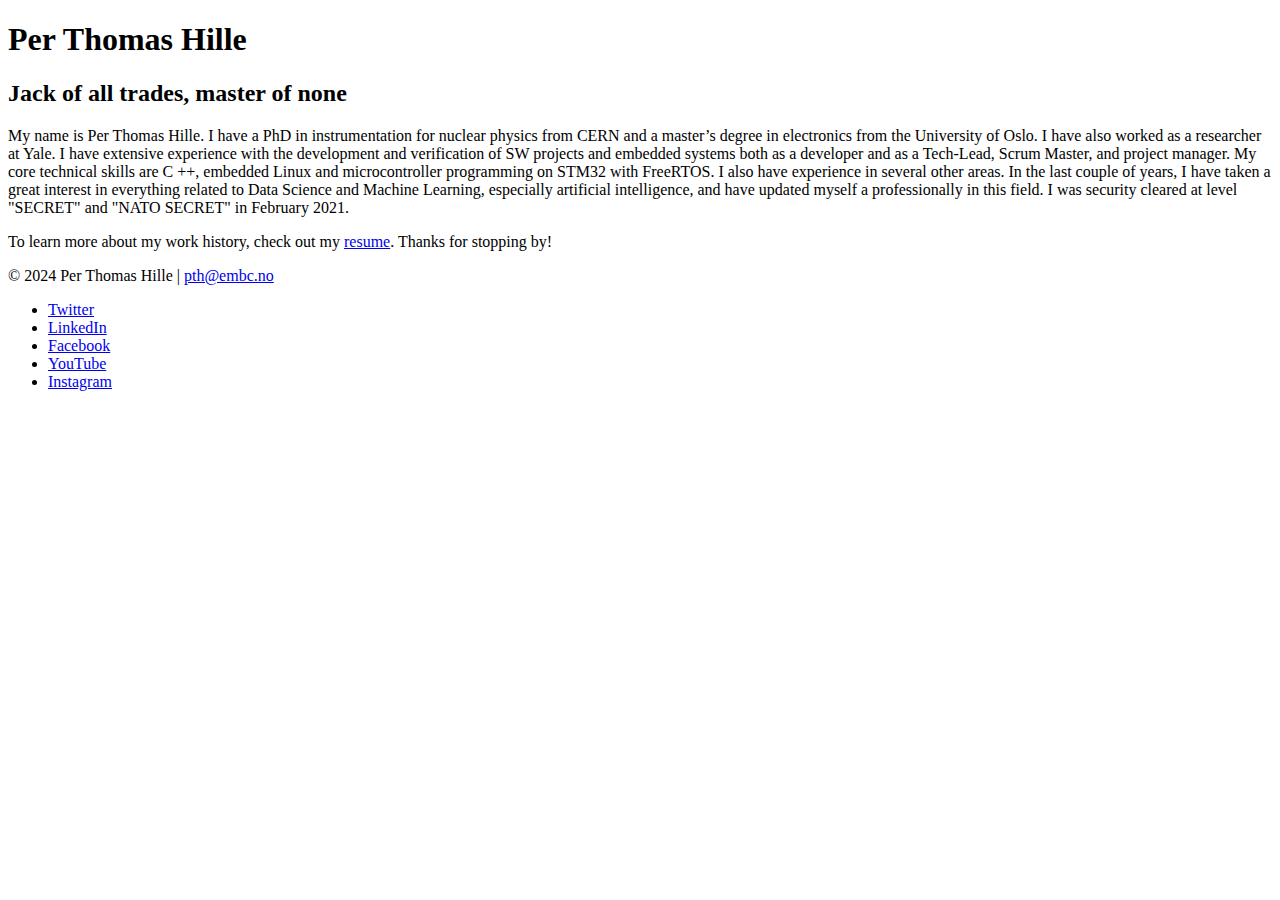
==== index.html @ 5a281286 "initial commit" ====
<!DOCTYPE html>
<html lang="en">
  <head>
    <meta charset="UTF-8">
    <meta name="viewport" content="width=device-width, initial-scale=1">
    <title>Resume | Per Thomas Hille, PhD | Tech lead and polygot</title>
  </head>
  <body>
    <!-- //  INTRO  // -->
    <header>
      <!-- Start content edits below this line. -->
      <h1>Per Thomas Hille</h1>
      <h2>Jack of all trades, master of none</h2>

      <!-- End content edits here. -->
    </header>

    <!-- //  ABOUT ME  // -->
    <main>
      <!-- Start content edits below this line. -->
      <p>
        My name is Per Thomas Hille. I have a PhD in instrumentation for nuclear physics from CERN and a master’s degree in electronics from the University of Oslo. I have also worked as a researcher at Yale. I have extensive experience with the development and verification of SW projects and embedded systems both as a developer and as a Tech-Lead, Scrum Master, and project manager.
        My core technical skills are C ++, embedded Linux and microcontroller programming on STM32 with FreeRTOS. I also have experience in several other areas.
        In the last couple of years, I have taken a great interest in everything related to Data Science and Machine Learning, especially artificial intelligence, and have updated myself a professionally in this field.
        I was security cleared at level "SECRET" and "NATO SECRET" in February 2021.
      </p>
      <p>To learn more about my work history, check out my <a href="resume.html"> resume</a>. Thanks for stopping by!</p>

      <!-- End content edits here. -->
    </main>

    <!-- //  FOOTER INFO, SOCIAL MEDIA  // -->
    <footer>
      <!-- Start content edits below this line. -->
      <p>© 2024 Per Thomas Hille | <a href="mailto:pth@embc.no">pth@embc.no</a></p>

      <!-- Add or remove any networks. -->
      <ul>
        <li>
          <a href="#" target="_blank">Twitter</a>
        </li>
        <li>
          <a href="#" target="_blank">LinkedIn</a>
        </li>
        <li>
          <a href="#" target="_blank">Facebook</a>
        </li>
        <li>
          <a href="#" target="_blank">YouTube</a>
        </li>
        <li>
          <a href="#" target="_blank">Instagram</a>
        </li>
      </ul>
      <!-- End content edits here. -->
    </footer>
  </body>
</html>
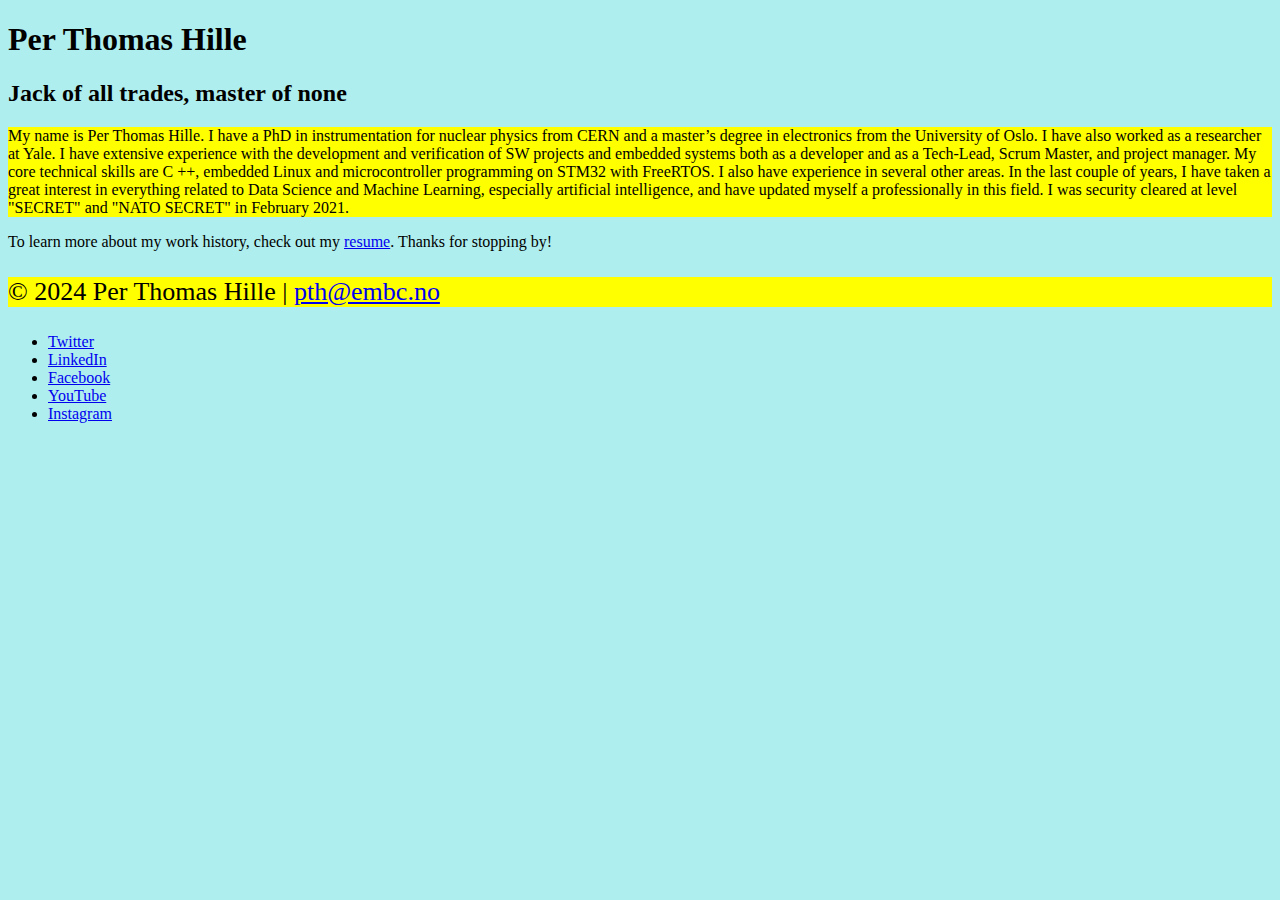
==== commit 8b74e477: "experimenting with css" ====
--- a/index.html
+++ b/index.html
@@ -4,6 +4,7 @@
     <meta charset="UTF-8">
     <meta name="viewport" content="width=device-width, initial-scale=1">
     <title>Resume | Per Thomas Hille, PhD | Tech lead and polygot</title>
+    <link rel="stylesheet" href="css/styles.css">
   </head>
   <body>
     <!-- //  INTRO  // -->
@@ -18,7 +19,7 @@
     <!-- //  ABOUT ME  // -->
     <main>
       <!-- Start content edits below this line. -->
-      <p>
+      <p id="highlight">
         My name is Per Thomas Hille. I have a PhD in instrumentation for nuclear physics from CERN and a master’s degree in electronics from the University of Oslo. I have also worked as a researcher at Yale. I have extensive experience with the development and verification of SW projects and embedded systems both as a developer and as a Tech-Lead, Scrum Master, and project manager.
         My core technical skills are C ++, embedded Linux and microcontroller programming on STM32 with FreeRTOS. I also have experience in several other areas.
         In the last couple of years, I have taken a great interest in everything related to Data Science and Machine Learning, especially artificial intelligence, and have updated myself a professionally in this field.
@@ -32,7 +33,7 @@
     <!-- //  FOOTER INFO, SOCIAL MEDIA  // -->
     <footer>
       <!-- Start content edits below this line. -->
-      <p>© 2024 Per Thomas Hille | <a href="mailto:pth@embc.no">pth@embc.no</a></p>
+      <p class="large-text" id="highlight">© 2024 Per Thomas Hille | <a href="mailto:pth@embc.no">pth@embc.no</a></p>
 
       <!-- Add or remove any networks. -->
       <ul>
--- a/css/styles.css
+++ b/css/styles.css
@@ -0,0 +1,13 @@
+body {
+    background: paleturquoise;
+}
+
+#highlight
+{
+    background: yellow;
+}
+
+.large-text {
+    font-size: 26px;
+
+}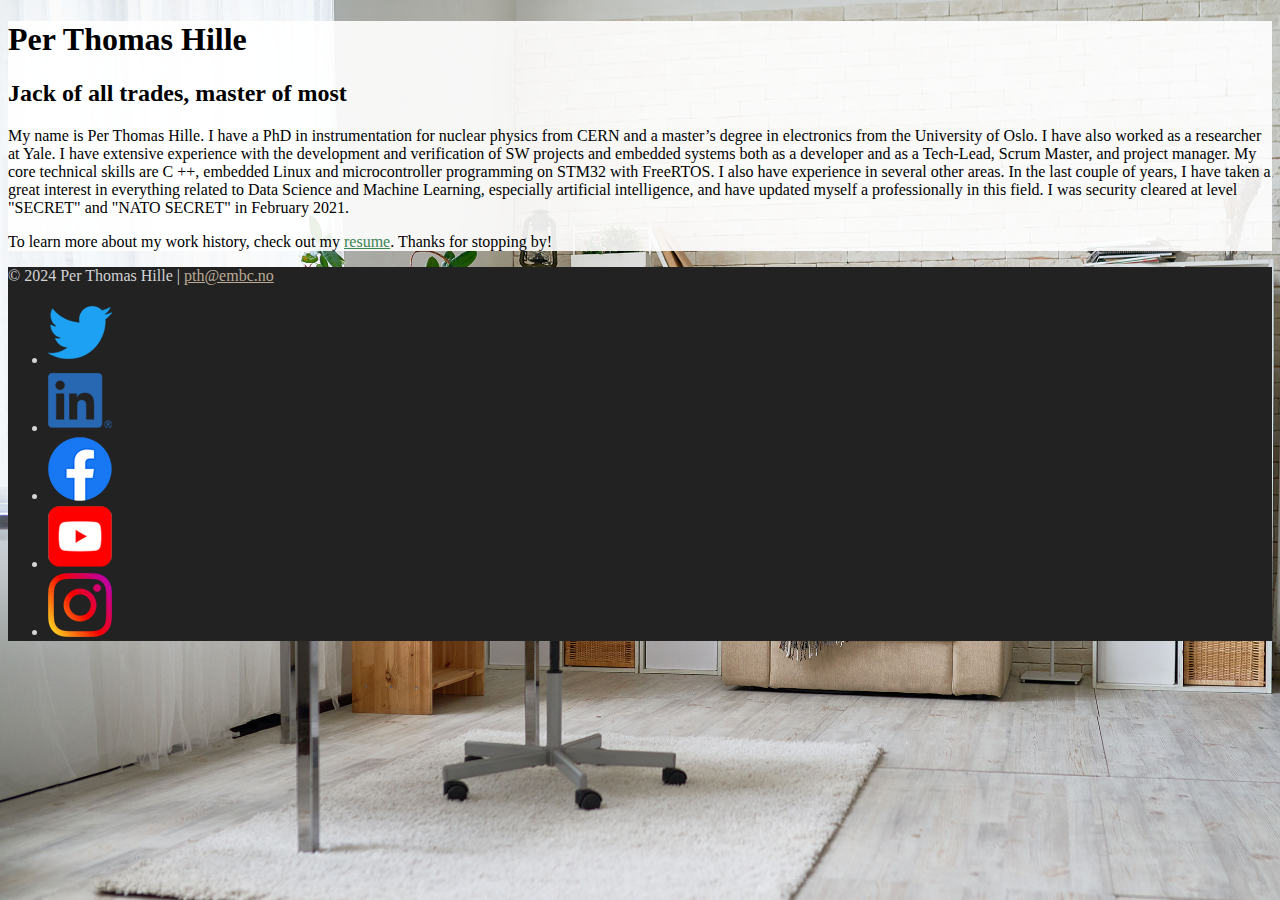
==== commit a655f1bb: "learning css" ====
--- a/index.html
+++ b/index.html
@@ -1,59 +1,65 @@
 <!DOCTYPE html>
 <html lang="en">
+ 
   <head>
     <meta charset="UTF-8">
     <meta name="viewport" content="width=device-width, initial-scale=1">
     <title>Resume | Per Thomas Hille, PhD | Tech lead and polygot</title>
     <link rel="stylesheet" href="css/styles.css">
   </head>
-  <body>
+  <body class="home">
     <!-- //  INTRO  // -->
-    <header>
-      <!-- Start content edits below this line. -->
-      <h1>Per Thomas Hille</h1>
-      <h2>Jack of all trades, master of none</h2>
+      <div class="content-wrapper">
+        <header>
+        <!-- Start content edits below this line. -->
+        <h1>Per Thomas Hille</h1>
+        <h2>Jack of all trades, master of most</h2>
 
-      <!-- End content edits here. -->
-    </header>
+        <!-- End content edits here. -->
+        </header>
+      <!-- //  ABOUT ME  // -->
+        <main>
+        <p>
+          My name is Per Thomas Hille. I have a PhD in instrumentation for nuclear physics from CERN and a master’s degree in electronics from the University of Oslo. I have also worked as a researcher at Yale. I have extensive experience with the development and verification of SW projects and embedded systems both as a developer and as a Tech-Lead, Scrum Master, and project manager.
+          My core technical skills are C ++, embedded Linux and microcontroller programming on STM32 with FreeRTOS. I also have experience in several other areas.
+          In the last couple of years, I have taken a great interest in everything related to Data Science and Machine Learning, especially artificial intelligence, and have updated myself a professionally in this field.
+          I was security cleared at level "SECRET" and "NATO SECRET" in February 2021.
+        </p>
+        <p>To learn more about my work history, check out my <a href="resume.html"> resume</a>. Thanks for stopping by!</p>
 
-    <!-- //  ABOUT ME  // -->
-    <main>
-      <!-- Start content edits below this line. -->
-      <p id="highlight">
-        My name is Per Thomas Hille. I have a PhD in instrumentation for nuclear physics from CERN and a master’s degree in electronics from the University of Oslo. I have also worked as a researcher at Yale. I have extensive experience with the development and verification of SW projects and embedded systems both as a developer and as a Tech-Lead, Scrum Master, and project manager.
-        My core technical skills are C ++, embedded Linux and microcontroller programming on STM32 with FreeRTOS. I also have experience in several other areas.
-        In the last couple of years, I have taken a great interest in everything related to Data Science and Machine Learning, especially artificial intelligence, and have updated myself a professionally in this field.
-        I was security cleared at level "SECRET" and "NATO SECRET" in February 2021.
-      </p>
-      <p>To learn more about my work history, check out my <a href="resume.html"> resume</a>. Thanks for stopping by!</p>
-
-      <!-- End content edits here. -->
-    </main>
-
+        <!-- End content edits here. -->
+        </main>
+      </div>
     <!-- //  FOOTER INFO, SOCIAL MEDIA  // -->
+   
+    <div w3-include-html="footer.html"></div> 
     <footer>
       <!-- Start content edits below this line. -->
-      <p class="large-text" id="highlight">© 2024 Per Thomas Hille | <a href="mailto:pth@embc.no">pth@embc.no</a></p>
+      <p>© 2024 Per Thomas Hille | <a href="mailto:pth@embc.no">pth@embc.no</a></p>
 
       <!-- Add or remove any networks. -->
       <ul>
         <li>
-          <a href="#" target="_blank">Twitter</a>
+          <a href="https://x.com/PerThomasHille" target="_blank"><img src="images/icon-logo-twitter.png" alt="my X account"></a>
         </li>
         <li>
-          <a href="#" target="_blank">LinkedIn</a>
+          <a href="https://www.linkedin.com/in/per-thomas-hille-phd-28767b11/" target="_blank">
+            <img src="images/icon-logo-linkedin.png" alt="my LinkedIn account"></a>
         </li>
         <li>
-          <a href="#" target="_blank">Facebook</a>
+          <a href="https://www.facebook.com/per.t.hille/" target="_blank">
+            <img src="images/icon-logo-facebook.png" alt="my facebook account"></a>
         </li>
         <li>
-          <a href="#" target="_blank">YouTube</a>
+          <a href="https://www.youtube.com/" target="_blank">
+            <img src= "images/icon-logo-youtube.png" alt="my youtube account"> </a>
         </li>
         <li>
-          <a href="#" target="_blank">Instagram</a>
+          <a href="https://www.instagram.com/perthomashille/" target="_blank">
+            <img src="images/icon-logo-instagram.png" alt="my instagram account"></a>
         </li>
       </ul>
-      <!-- End content edits here. -->
-    </footer>
+
   </body>
-</html>+
+  </html>--- a/css/styles.css
+++ b/css/styles.css
@@ -1,6 +1,34 @@
+/* GLOBAL STYLES
+--------------------------- */
 body {
-    background: paleturquoise;
+    /* background: paleturquoise; */
+    background: #f6f6f6;   
 }
+
+/* links */
+a 
+{
+    color: #3c8453;
+}
+
+
+a:hover
+{
+    color: #bcaa96;
+    text-decoration: none;
+}
+
+footer a 
+{
+    color: #bcaa96;
+
+}
+
+footer a:hover
+{
+    color: #3c8453;
+}
+
 
 #highlight
 {
@@ -10,4 +38,34 @@
 .large-text {
     font-size: 26px;
 
+}
+
+
+.btn
+{
+    background: #3c8453;
+    color: #f6f6f6;
+    text-decoration: none;
+}
+
+
+/* HOME
+-------------------------; */
+.home 
+{
+    background: url(../images/bg-home-office-studio.jpg) no-repeat;
+    background-size: cover;
+}
+
+.home .content-wrapper {
+    background: rgb(255 255 255 /0.9);
+
+}
+
+/* FOOTER 
+--------------------- */
+footer
+{
+    background: #222;
+    color: #d3d4d6;
 }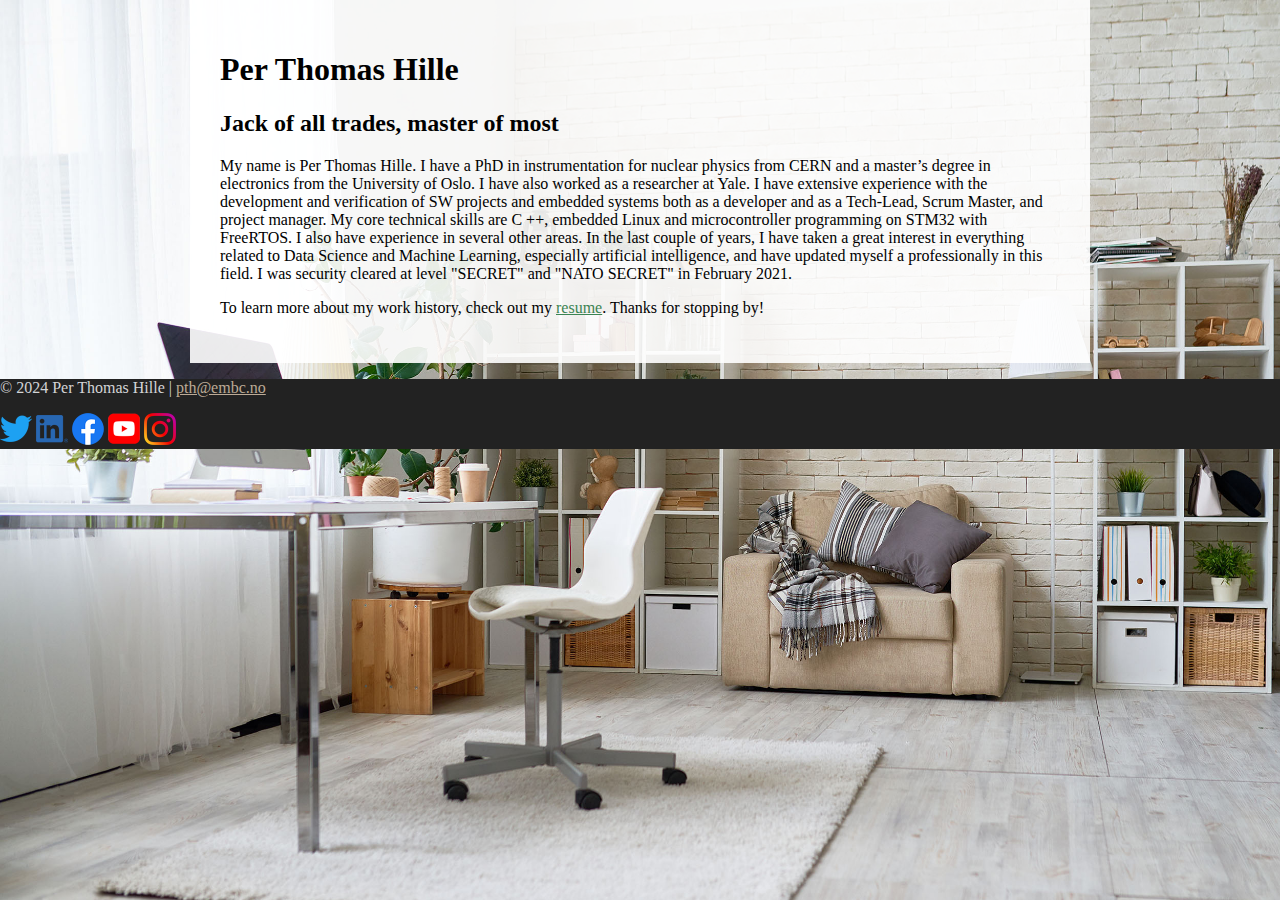
==== commit fd710645: "learning css" ====
--- a/index.html
+++ b/index.html
@@ -18,7 +18,7 @@
         <!-- End content edits here. -->
         </header>
       <!-- //  ABOUT ME  // -->
-        <main>
+        <main class=>
         <p>
           My name is Per Thomas Hille. I have a PhD in instrumentation for nuclear physics from CERN and a master’s degree in electronics from the University of Oslo. I have also worked as a researcher at Yale. I have extensive experience with the development and verification of SW projects and embedded systems both as a developer and as a Tech-Lead, Scrum Master, and project manager.
           My core technical skills are C ++, embedded Linux and microcontroller programming on STM32 with FreeRTOS. I also have experience in several other areas.
@@ -38,7 +38,7 @@
       <p>© 2024 Per Thomas Hille | <a href="mailto:pth@embc.no">pth@embc.no</a></p>
 
       <!-- Add or remove any networks. -->
-      <ul>
+      <ul class="socials">
         <li>
           <a href="https://x.com/PerThomasHille" target="_blank"><img src="images/icon-logo-twitter.png" alt="my X account"></a>
         </li>
--- a/css/styles.css
+++ b/css/styles.css
@@ -1,8 +1,25 @@
 /* GLOBAL STYLES
 --------------------------- */
+html 
+{
+    box-sizing: border-box;
+
+}
+
+*, *::before, *::after
+{
+    box-sizing: inherit;
+}
+
+html, body 
+{
+    height: 100;
+}
+
 body {
     /* background: paleturquoise; */
-    background: #f6f6f6;   
+    background: #f6f6f6;
+    margin: 0;   
 }
 
 /* links */
@@ -48,6 +65,13 @@
     text-decoration: none;
 }
 
+.content-wrapper
+{
+     margin: 0 auto;
+     padding: 30px;
+     max-width: 900px;
+
+}
 
 /* HOME
 -------------------------; */
@@ -68,4 +92,35 @@
 {
     background: #222;
     color: #d3d4d6;
-}+}
+
+
+.socials
+{
+    list-style-type: none;
+    padding: 0;
+}
+
+.socials li
+{
+    display: inline-block;
+}
+
+.socials img
+{
+    width: 32px;
+
+}
+
+/* RESUME
+--------------------- */
+
+.resume header::before
+{
+    background: url(../images/bg-home-office-studio.jpg) center;
+    background-size: cover;
+    content: "";
+    display: block;
+    height: 375px;
+}
+
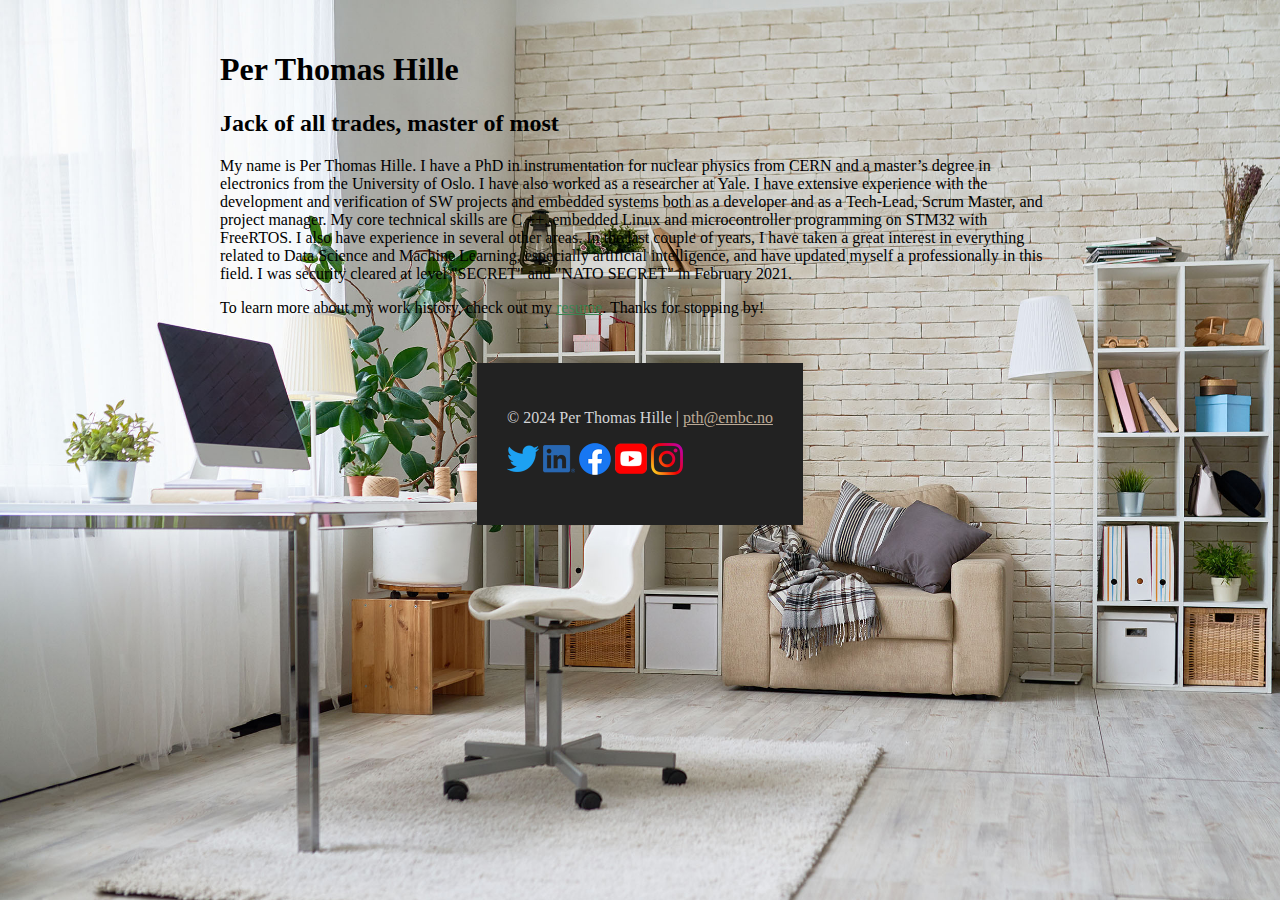
==== commit be433ef1: "learning css" ====
--- a/index.html
+++ b/index.html
@@ -31,9 +31,7 @@
         </main>
       </div>
     <!-- //  FOOTER INFO, SOCIAL MEDIA  // -->
-   
-    <div w3-include-html="footer.html"></div> 
-    <footer>
+    <footer class="content-wrapper">
       <!-- Start content edits below this line. -->
       <p>© 2024 Per Thomas Hille | <a href="mailto:pth@embc.no">pth@embc.no</a></p>
 
@@ -59,7 +57,6 @@
             <img src="images/icon-logo-instagram.png" alt="my instagram account"></a>
         </li>
       </ul>
-
+    </footer>
   </body>
-
   </html>--- a/css/styles.css
+++ b/css/styles.css
@@ -75,16 +75,23 @@
 
 /* HOME
 -------------------------; */
-.home 
-{
+.home {
     background: url(../images/bg-home-office-studio.jpg) no-repeat;
     background-size: cover;
+    display: flex;
+    flex-direction: column;
 }
 
 .home .content-wrapper {
-    background: rgb(255 255 255 /0.9);
+    flex: 1 0 auto;
+}
 
+
+.content-bg {
+    background: rgb(255 255 255 / 0.9);
+    padding: 30px;
 }
+
 
 /* FOOTER 
 --------------------- */
@@ -124,3 +131,38 @@
     height: 375px;
 }
 
+.resume-section 
+{
+    margin-bottom: 50px;
+
+}
+
+.resume-section h2
+{
+    border-bottom: 2px dashed #d3d4d6;
+}
+
+
+.download-link 
+{
+    position:fixed;
+    top: 5px;
+    left: 5px;
+}
+
+
+/* PROFILE
+--------------------  */
+.project-item 
+{
+    display: flow-root;
+    margin: 30px 0;
+}
+
+.project-item img
+{
+    width: 300px;
+    float: left;
+    margin-right: 20px;
+
+}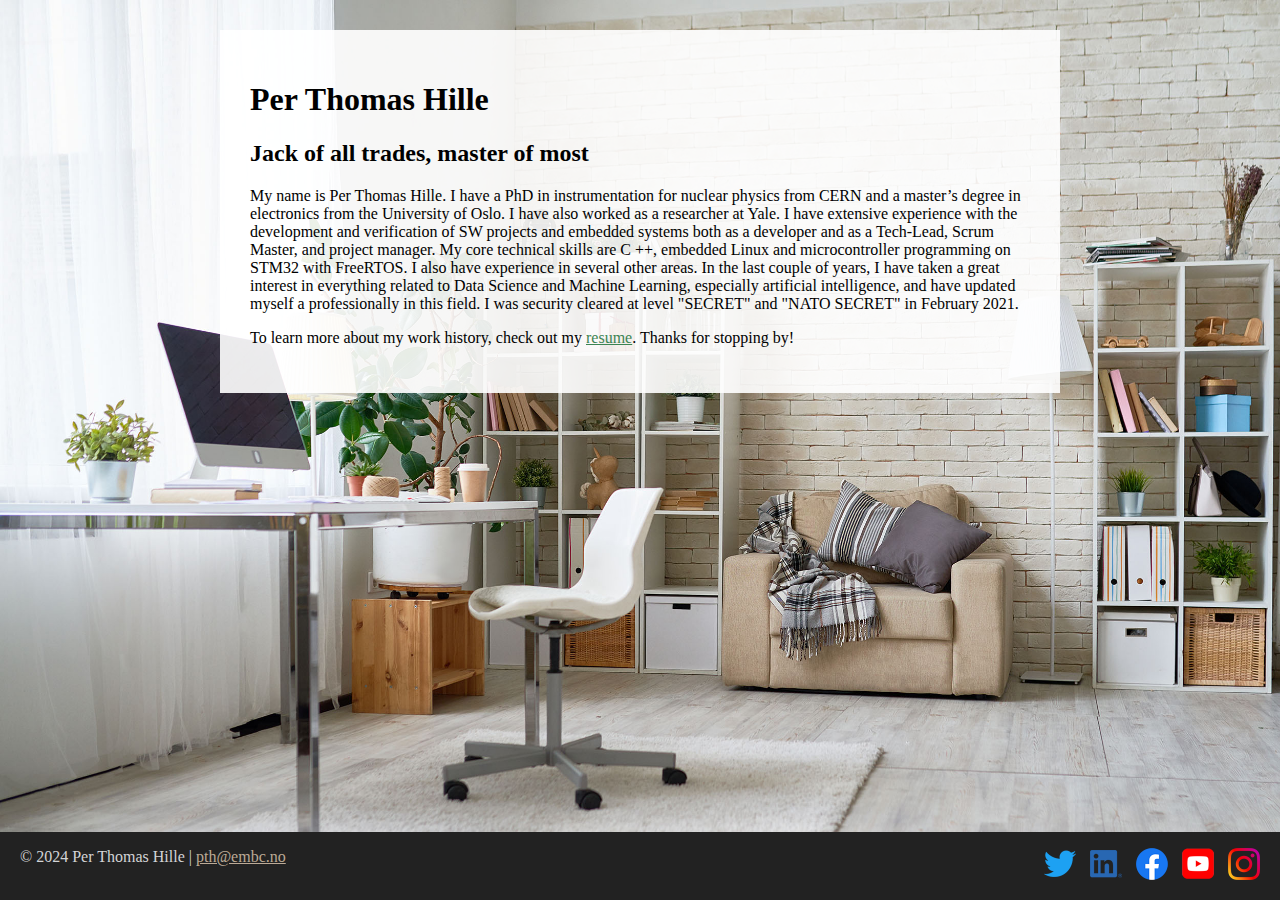
==== commit 58b91a4d: "learning css" ====
--- a/index.html
+++ b/index.html
@@ -10,15 +10,16 @@
   <body class="home">
     <!-- //  INTRO  // -->
       <div class="content-wrapper">
-        <header>
+        <div class="content-bg">
+          <header>
         <!-- Start content edits below this line. -->
         <h1>Per Thomas Hille</h1>
         <h2>Jack of all trades, master of most</h2>
 
         <!-- End content edits here. -->
-        </header>
+          </header>
       <!-- //  ABOUT ME  // -->
-        <main class=>
+        <main>
         <p>
           My name is Per Thomas Hille. I have a PhD in instrumentation for nuclear physics from CERN and a master’s degree in electronics from the University of Oslo. I have also worked as a researcher at Yale. I have extensive experience with the development and verification of SW projects and embedded systems both as a developer and as a Tech-Lead, Scrum Master, and project manager.
           My core technical skills are C ++, embedded Linux and microcontroller programming on STM32 with FreeRTOS. I also have experience in several other areas.
@@ -29,9 +30,10 @@
 
         <!-- End content edits here. -->
         </main>
-      </div>
-    <!-- //  FOOTER INFO, SOCIAL MEDIA  // -->
-    <footer class="content-wrapper">
+      </div class>
+        </div> 
+      <!-- //  FOOTER INFO, SOCIAL MEDIA  // -->
+    <footer>
       <!-- Start content edits below this line. -->
       <p>© 2024 Per Thomas Hille | <a href="mailto:pth@embc.no">pth@embc.no</a></p>
 
--- a/css/styles.css
+++ b/css/styles.css
@@ -1,168 +1,145 @@
-/* GLOBAL STYLES
---------------------------- */
-html 
-{
+/*
+COLOR PALETTE
+
+Dark green    #3c8453
+Sandy beige   #bcaa96
+Dark gray     #222222
+Light gray    #d3d4d6
+Off-white     #f6f6f6
+*/
+
+/* GLOBAL STYLES 
+------------------------------------*/
+/* 
+  https://www.paulirish.com/2012/box-sizing-border-box-ftw/
+*/
+html {
     box-sizing: border-box;
-
 }
-
-*, *::before, *::after
-{
+*, *:before, *:after {
     box-sizing: inherit;
 }
 
-html, body 
-{
-    height: 100;
+html, body {
+    height: 100%;
 }
-
 body {
-    /* background: paleturquoise; */
-    background: #f6f6f6;
-    margin: 0;   
+    background: #f6f6f6; 
+    margin: 0;
 }
 
 /* links */
-a 
-{
+a {
     color: #3c8453;
 }
-
-
-a:hover
-{
+a:hover {
     color: #bcaa96;
     text-decoration: none;
 }
-
-footer a 
-{
+footer a {
     color: #bcaa96;
-
 }
-
-footer a:hover
-{
+footer a:hover {
     color: #3c8453;
 }
-
-
-#highlight
-{
-    background: yellow;
-}
-
-.large-text {
-    font-size: 26px;
-
-}
-
-
-.btn
-{
+.btn {
     background: #3c8453;
     color: #f6f6f6;
     text-decoration: none;
 }
 
-.content-wrapper
-{
-     margin: 0 auto;
-     padding: 30px;
-     max-width: 900px;
-
+.content-wrapper {
+    margin: 0 auto;
+    padding: 30px;
+    max-width: 900px;
 }
 
+
 /* HOME
--------------------------; */
+------------------------------------*/
 .home {
     background: url(../images/bg-home-office-studio.jpg) no-repeat;
     background-size: cover;
     display: flex;
     flex-direction: column;
 }
-
 .home .content-wrapper {
     flex: 1 0 auto;
 }
-
-
 .content-bg {
     background: rgb(255 255 255 / 0.9);
     padding: 30px;
 }
 
 
-/* FOOTER 
---------------------- */
-footer
-{
-    background: #222;
-    color: #d3d4d6;
-}
-
-
-.socials
-{
-    list-style-type: none;
-    padding: 0;
-}
-
-.socials li
-{
-    display: inline-block;
-}
-
-.socials img
-{
-    width: 32px;
-
-}
-
 /* RESUME
---------------------- */
-
-.resume header::before
-{
+------------------------------------*/
+.resume header::before {
     background: url(../images/bg-home-office-studio.jpg) center;
     background-size: cover;
     content: "";
     display: block;
     height: 375px;
 }
-
-.resume-section 
-{
+.resume-section {
     margin-bottom: 50px;
-
 }
-
-.resume-section h2
-{
+.resume-section h2 {
     border-bottom: 2px dashed #d3d4d6;
 }
-
-
-.download-link 
-{
-    position:fixed;
+.download-link {
+    position: fixed;
     top: 5px;
     left: 5px;
 }
 
 
-/* PROFILE
---------------------  */
-.project-item 
-{
+/* Profile
+------------------------------------*/
+.project-item {
     display: flow-root;
     margin: 30px 0;
 }
-
-.project-item img
-{
+.project-item img {
     width: 300px;
     float: left;
     margin-right: 20px;
+}
 
+/* Projects
+------------------------------------*/
+
+/* Work Experience
+------------------------------------*/
+
+/* Education
+------------------------------------*/
+
+
+/* FOOTER
+------------------------------------*/
+footer {
+    background: #222;
+    color: #d3d4d6;
+    display: flex;
+    justify-content: space-between;
+    padding: 0 20px;
+}
+
+.socials {
+    list-style-type: none;
+    padding: 0;
+}
+
+.socials li {
+    display: inline-block;
+    margin-left: 10px;
+}
+
+.socials img {
+    width: 32px;
+}
+
+.socials img:hover {
+    opacity: 0.5;
 }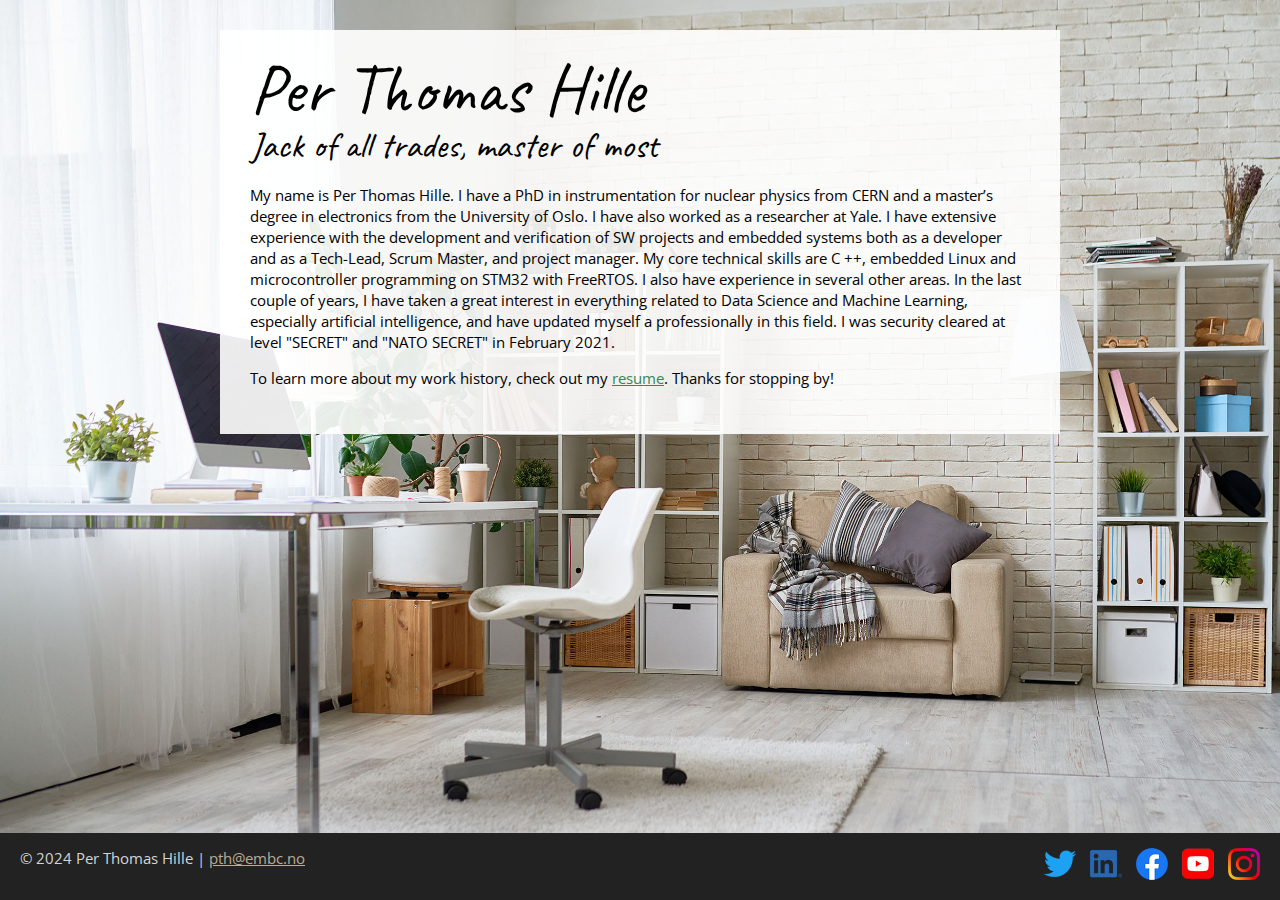
==== commit 3e1dcbfa: "learning css" ====
--- a/index.html
+++ b/index.html
@@ -5,6 +5,10 @@
     <meta charset="UTF-8">
     <meta name="viewport" content="width=device-width, initial-scale=1">
     <title>Resume | Per Thomas Hille, PhD | Tech lead and polygot</title>
+    <link rel="preconnect" href="https://fonts.googleapis.com">
+    <link rel="preconnect" href="https://fonts.gstatic.com" crossorigin>
+    <link href="https://fonts.googleapis.com/css2?family=Caveat&family=Open+Sans&display=swap" rel="stylesheet">
+
     <link rel="stylesheet" href="css/styles.css">
   </head>
   <body class="home">
--- a/css/styles.css
+++ b/css/styles.css
@@ -15,6 +15,7 @@
 */
 html {
     box-sizing: border-box;
+    font-size: 62.5%; /* set default to 10 px*/
 }
 *, *:before, *:after {
     box-sizing: inherit;
@@ -23,10 +24,35 @@
 html, body {
     height: 100%;
 }
+
 body {
     background: #f6f6f6; 
     margin: 0;
-}
+    font-family: 'Open Sans', sans-serif;
+    font-size: 1.5rem;
+    line-height: 1.4;
+}
+
+h1, h2, h3 {
+    font-family: 'Caveat', cursive;
+    font-weight: 400;
+    margin: 0;
+}
+
+
+h1 {
+    font-size: 7rem;
+    line-height: 0.85;
+}
+
+h2 {
+    font-size: 3.6rem;
+}
+
+h3 {
+    font-size: 2.4rem;
+}
+
 
 /* links */
 a {
@@ -46,6 +72,13 @@
     background: #3c8453;
     color: #f6f6f6;
     text-decoration: none;
+    text-transform: uppercase;
+    font-size: 1.2rem;
+    display: inline-block;
+    padding: 7px;
+    letter-spacing: .1em;
+    line-height: 1;
+    border-radius: 4px;
 }
 
 .content-wrapper {
@@ -87,33 +120,90 @@
 .resume-section h2 {
     border-bottom: 2px dashed #d3d4d6;
 }
+
 .download-link {
     position: fixed;
     top: 5px;
     left: 5px;
-}
-
-
-/* Profile
+    font-size: 1.5rem;
+}
+
+@media  screen  and (max-width: 1200px){
+    .download-link {
+        position: absolute;
+    }    
+ }
+
+
+/* Projects
 ------------------------------------*/
 .project-item {
-    display: flow-root;
     margin: 30px 0;
+    font-size:1.5rem; 
 }
 .project-item img {
     width: 300px;
-    float: left;
-    margin-right: 20px;
-}
-
-/* Projects
-------------------------------------*/
+}
+
+
+@media screen and (min-width:860px) {
+.project-item {
+        display: flow-root;
+    } 
+.project-item img {
+        float: left;
+        margin-right: 20px;
+    }
+
+}
+
+@media screen and (max-width:869px) {
+    .project-wrapper {
+        display: grid;
+        grid-template-columns: repeat(2);
+        column-gap: 20px;
+    }
+    .project-item img {
+        width: 100%;
+    }
+}
+
+@media screen and (max-width:500px) {
+.project-item img {
+        width: 100%;
+        margin-bottom:  10px;
+    } 
+}
 
 /* Work Experience
 ------------------------------------*/
+.work-item {
+    display: grid;
+    grid-template-columns: 300px 2fr;
+    column-gap: 20px;
+    margin: 30px 0;
+}
+
+
+.work-details  p
+{
+    margin:0;
+}
+
+.work-summary p:first-child {
+    margin-top: 0;
+
+}
 
 /* Education
 ------------------------------------*/
+.education-item {
+    margin: 30px 0;
+}
+
+.education-item p {
+    margin: 0;
+}
 
 
 /* FOOTER
